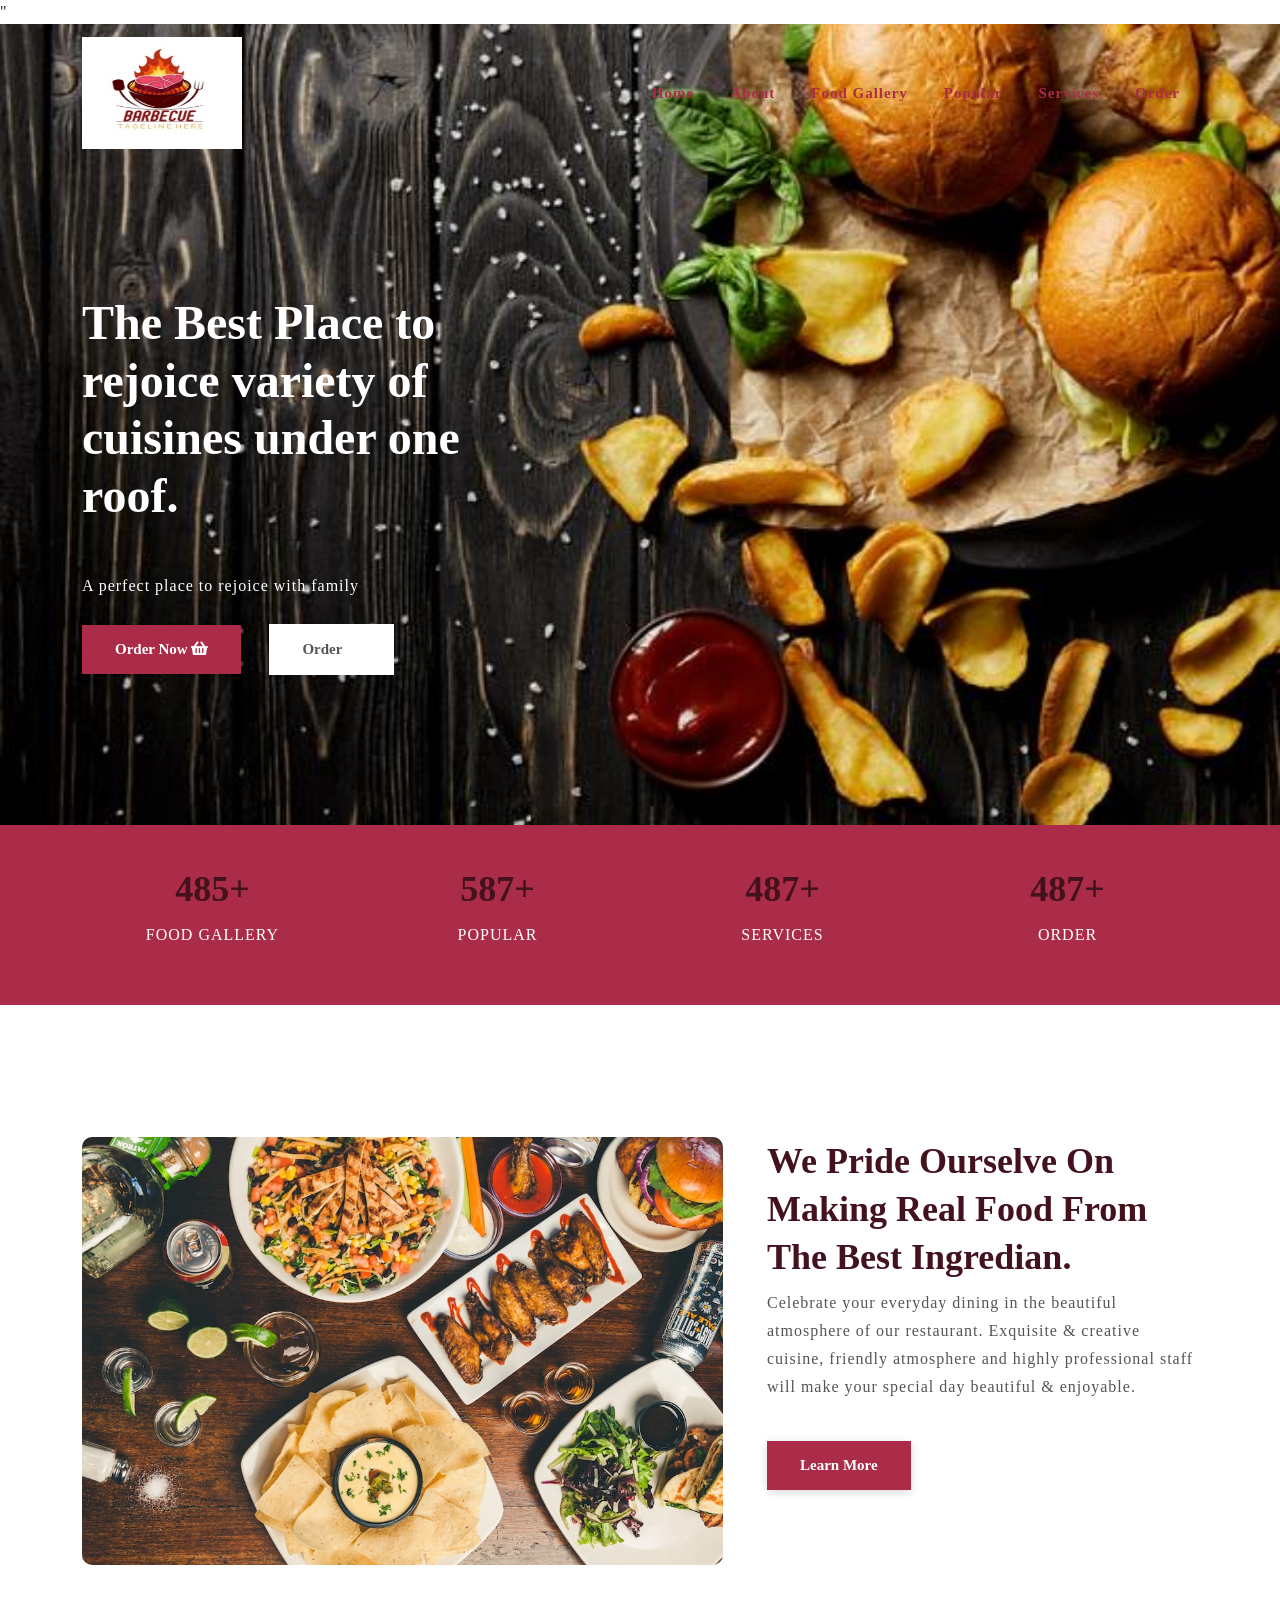
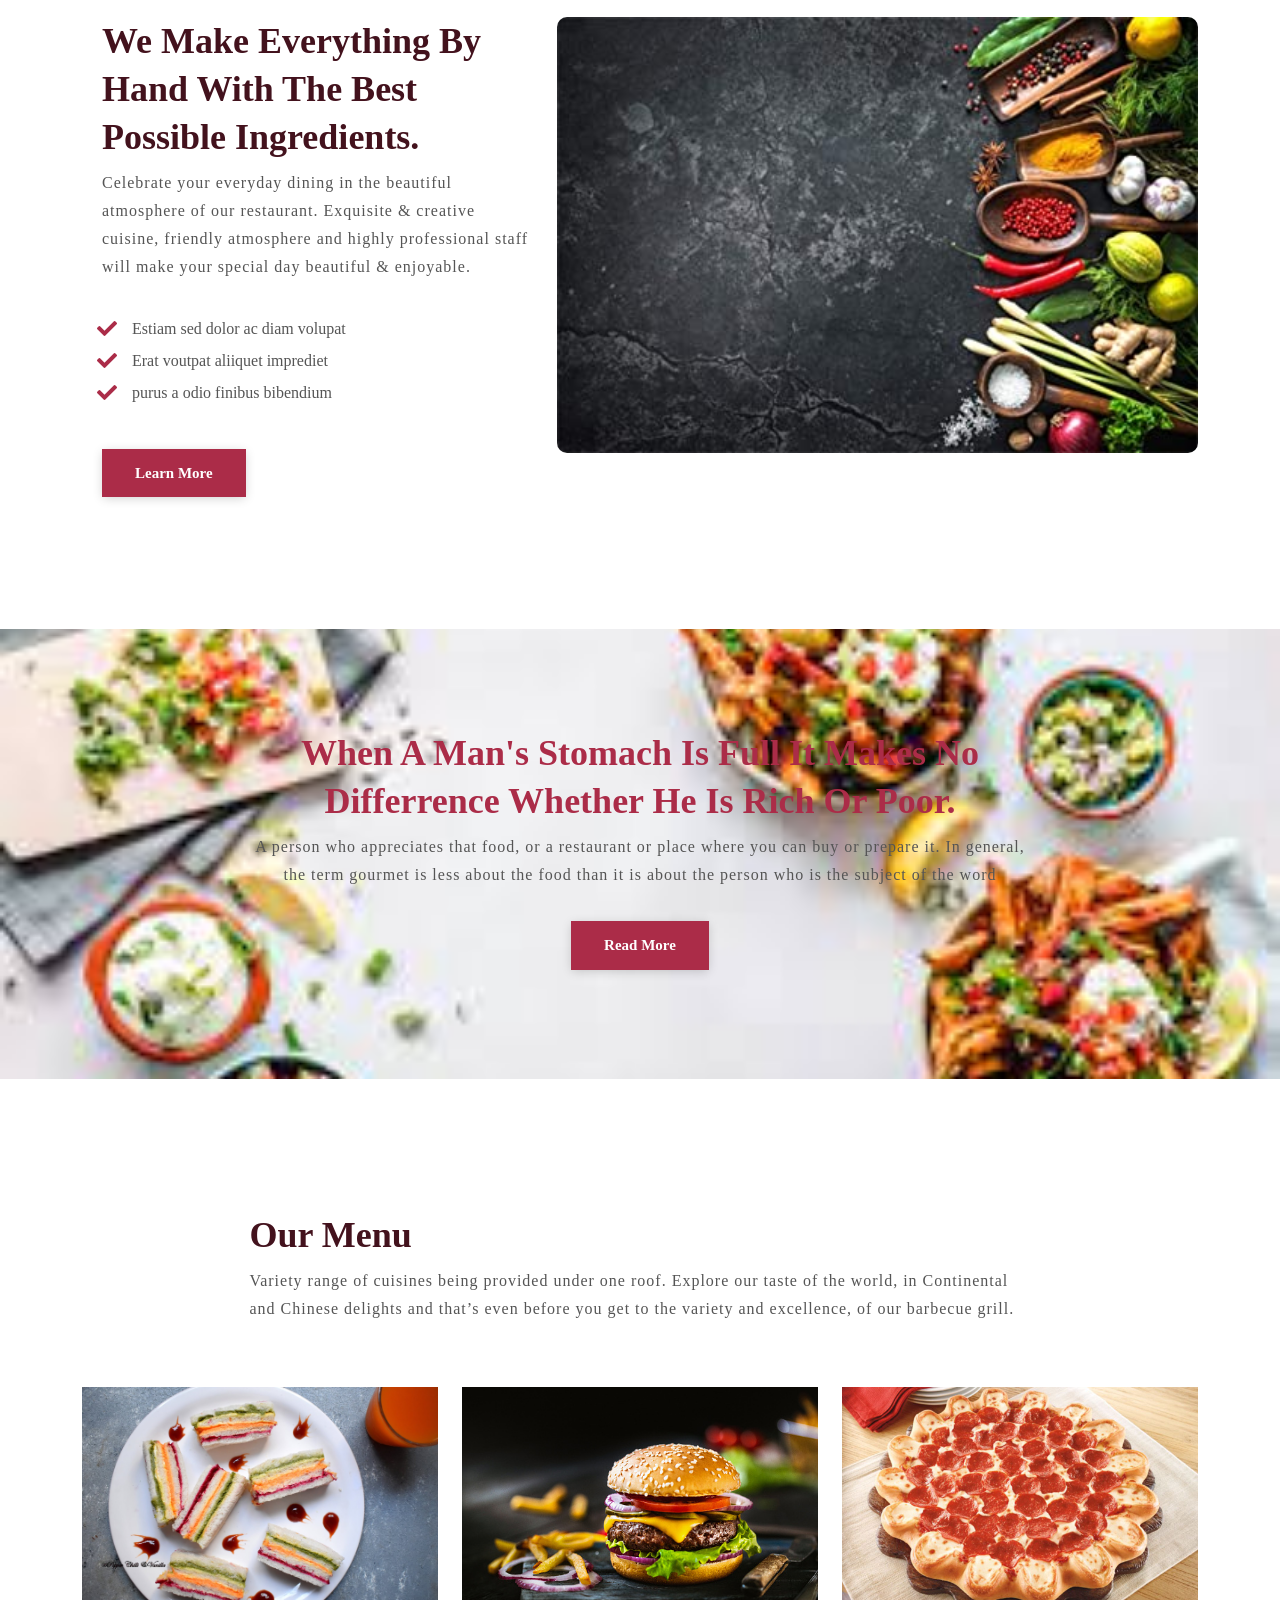
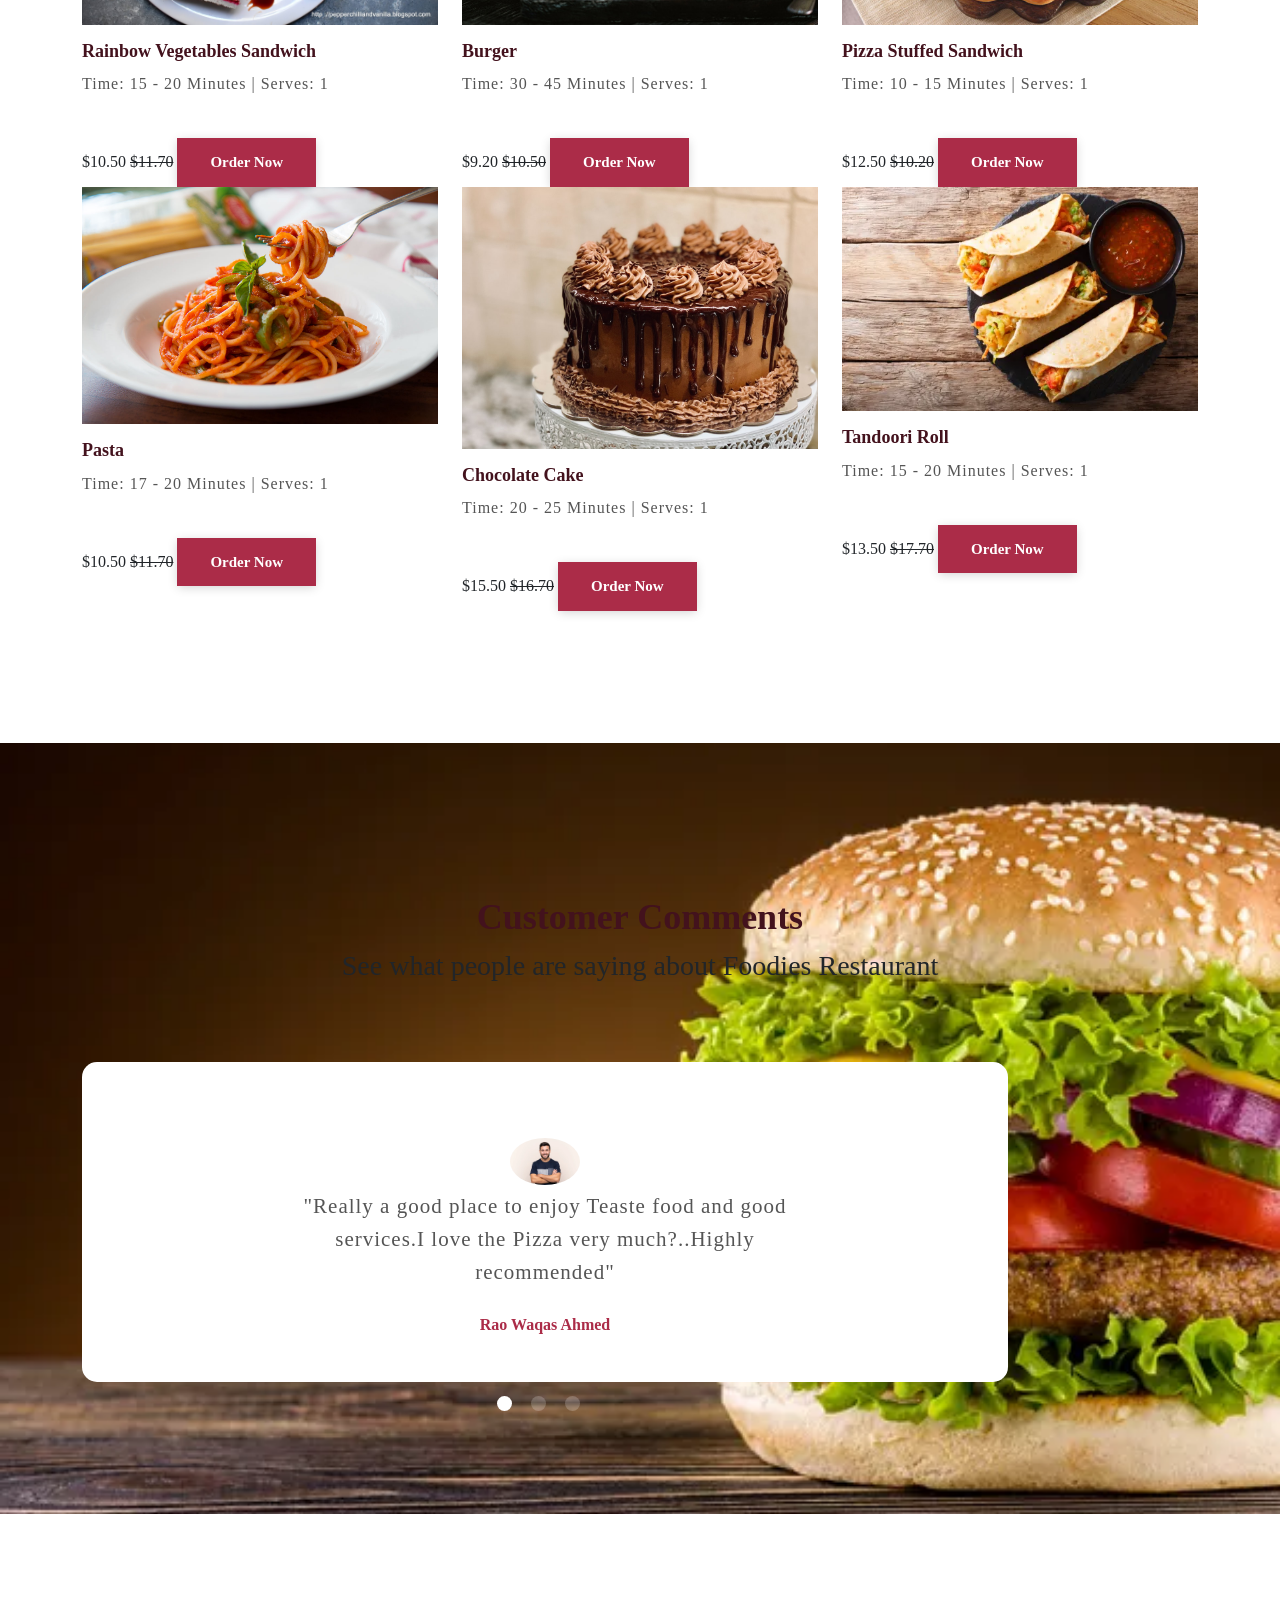
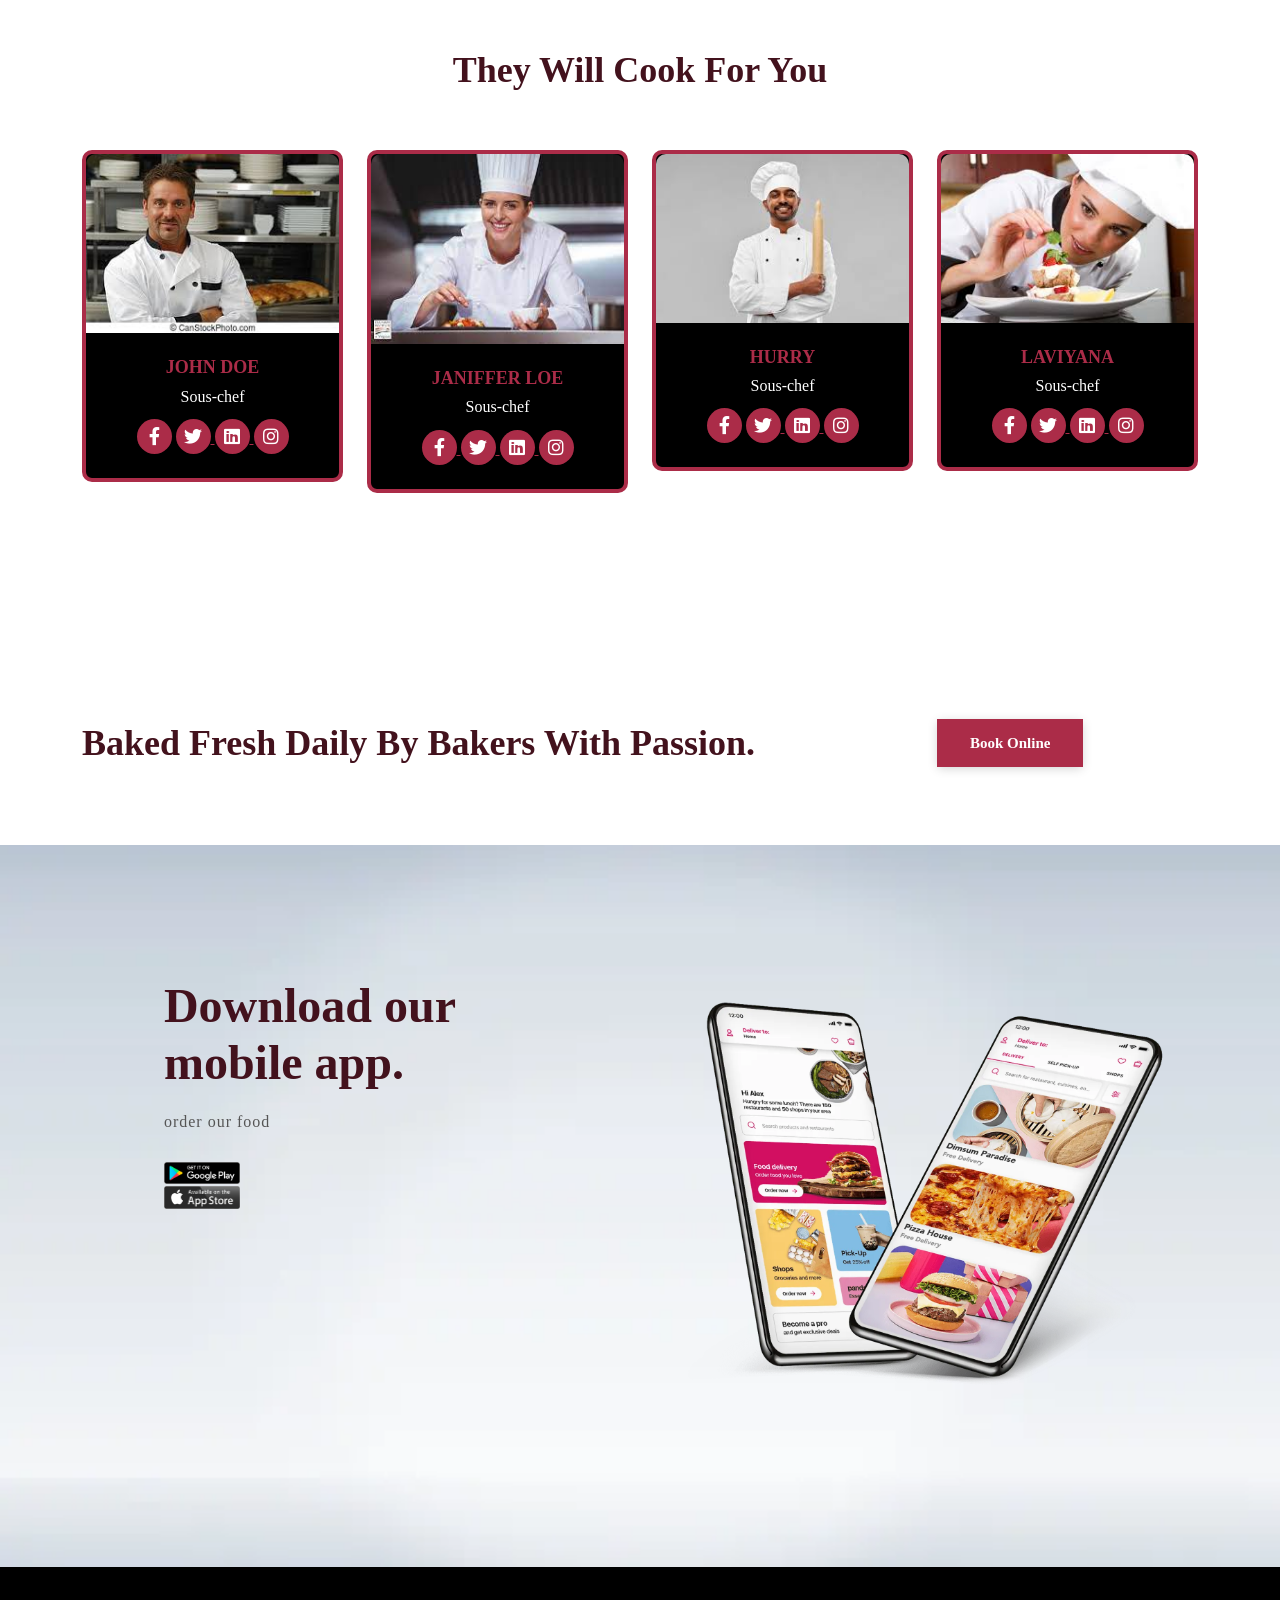
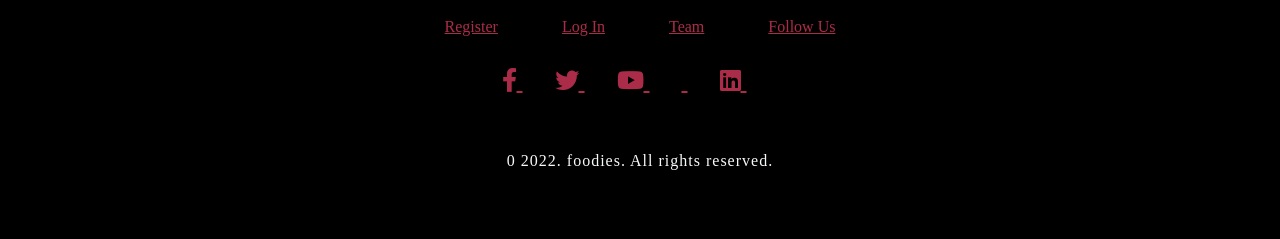
==== index.html @ d0407cc8 "Add files via upload" ====
<!DOCTYPE html>
<html lang="en">
<head>
    <meta charset="UTF-8">
    <meta name="viewport" content="width=device-width, initial-scale=1.0">
    <meta http-equiv="X-UA-Compatible" content="IE=edge">
    <meta name="Description" content="Enter your description here" />
    <title>resturant
    </title>

    <!--bootstrap cdn link-->
    <link href="https://cdn.jsdelivr.net/npm/bootstrap@5.0.2/dist/css/bootstrap.min.css" rel="stylesheet" >

   <link href=" https://cdnjs.cloudflare.com/ajax/libs/font-awesome/5.15.3/css/all.min.css">

   <link rel="stylesheet" href="https://cdnjs.cloudflare.com/ajax/libs/font-awesome/5.15.4/css/all.min.css" integrity="sha512-1ycn6IcaQQ40/MKBW2W4Rhis/DbILU74C1vSrLJxCq57o941Ym01SwNsOMqvEBFlcgUa6xLiPY/NS5R+E6ztJQ==" crossorigin="anonymous" referrerpolicy="no-referrer" />"

   <!---css link-->
   <link rel="stylesheet" href="style1.css">
   <link rel="stylesheet" href="responsive.css">
</head>
<body>
    <!--header design-->
<header>
    <nav class="navbar navbar-expand-lg navigation-wrap">
        <div class="container">
          <a class="navbar-brand" href="#"><img src="./images/bar.logo.jpg" class="img-fluid"></a>
          <button class="navbar-toggler" type="button" data-bs-toggle="collapse" data-bs-target="#navbarNav" aria-controls="navbarNav" aria-expanded="false" aria-label="Toggle navigation">
          <!----  <span class="navbar-toggler-icon"></span>-->
          <i class="fas fa-stream"></i>
          </button>
          <div class="collapse navbar-collapse" id="navbarText">
            <ul class="navbar-nav ms-auto mb-lg-0">
              <li class="nav-item">
                <a class="nav-link active" aria-current="page" href="#home">Home</a>
              </li>

              <li class="nav-item">
                <a class="nav-link" href="./about.html">About</a>
              </li>

              <li class="nav-item">
                <a class="nav-link" href="./myProject/index4.html">Food Gallery</a>
              </li>
              
              <li class="nav-item">
                <a class="nav-link" href="./myProject/speciality.html">Popular</a>
              </li>
              <li class="nav-item">
                <a class="nav-link" href="./myProject/index5.html">Services</a>
              </li>

              <li class="nav-item">
                <a class="nav-link" href="./myProject/contact.html">Order</a>
              </li>

              <!--<li>
                <button class="main-btn">1200 345 123</button>
              </li>--->
            </ul>
          </div>
        </div>
      </nav>
</header>

<!--sectiom-1 top-banner-->
<section id="home">
  <div class="container-fluid px-0 top-banner">
    <div class="container">
      <div class="row">
        <div class="col-lg-5 col-md-6">
          <h1 style="color: white;">The Best Place to rejoice variety of cuisines under one roof.
          </h1>
          <p style="color: white;">A perfect place to rejoice with family

          </p>
          
          <div class="mt-4">
            <button class="main-btn">Order now <i class="fas fa-shopping-basket"></i></button>
            <button class="white-btn ms-lg-4 mt-lg-0 mt-4">order <i class="far fa-angle-right"></i></button>
          </div>
        </div>
      </div>
    </div>

  </div>
</section>

<!--section-2 counter-->
<section id="counter">
  <section class="counter-section">
    <div class="container">
      <div class="row text-center">
        <div class="col-md-3 mb-lg-0 mb-md-0 mb-5">
          <h2>
            <span id="count1"></span>+
          </h2>
          <p>FOOD GALLERY</p>
        </div>

        <div class="col-md-3 mb-lg-0 mb-md-0 mb-5">
          <h2>
            <span id="count2"></span>+
          </h2>
          <p>POPULAR</p>
        </div>

        <div class="col-md-3 mb-lg-0 mb-md-0 mb-5">
          <h2>
            <span id="count3"></span>+
          </h2>
          <p>SERVICES</p>
        </div>

        <div class="col-md-3 mb-lg-0 mb-md-0 mb-5">
          <h2>
            <span id="count4"></span>+
          </h2>
          <p>ORDER</p>
        </div>

      </div>
    </div>
  </section>
</section>

<!--section-3 about-->
<section id="about">
  <div class="about-section wrapper">
    <div class="container">
      <div class="row align-item-center">
        <div class="col-lg-7 col-md-12 mb-lg-0 mb-5">
          <div class="card border-0">
            <img src="./images/about.jpg" class="img-fluid">
          </div>
        </div>
        <div class="col-lg-5 col-md-12 text-sec">
          <h2>We pride ourselve on making real food from the best ingredian.</h2>
          <p>Celebrate your everyday dining in the beautiful atmosphere
            of our restaurant. Exquisite & creative cuisine, friendly atmosphere and highly professional staff will make your special day beautiful & enjoyable.</p>
          <button class="main-btn mt-4">Learn more</button>
        </div>
      </div>
    </div>
    <div class="container food-type">
      <div class="row align-item-centre">
        <div class="col-lg-5 col-md-12 text-sec mb-lg-0 mb-5">
          <h2>We make everything by hand with the best possible ingredients.</h2>
          <p>Celebrate your everyday dining in the beautiful atmosphere
            of our restaurant. Exquisite & creative cuisine, friendly atmosphere and highly professional staff will make your special day beautiful & enjoyable.</p>

          <ul class="list-unstyled py-3">
            <li>Estiam sed dolor ac diam volupat</li>
            <li>Erat voutpat aliiquet imprediet</li>
            <li>purus a odio finibus bibendium</li>
          </ul>
          <button class="main-btn mt-4">Learn More</button>
        </div>
        <div class="col-lg-7 col-md-12">
          <div class="card border-0">
            <img src="./images/black.jpeg" class="img-fluid">
          </div>
        </div>
      </div>
    </div>
  </div>
</section>

<!--section 3 story-->
<section id="story">
  <div class="story-section">
    <div class="container">
      <div class="row">
        <div class="col-sm-12">
          <div class="text-content">
            <h2>When a man's stomach is full it makes no differrence whether he is rich or poor.</h2>
            <p> A person who appreciates that food, or a restaurant or place where you can buy or prepare it. In general, the term gourmet is less about the food than it is about the person who is the subject of the word</p>
            <button class="main-btn mt-3">Read More</button>
          </div>
        </div>
      </div>
    </div>
  </div>
</section>

<!-----section 4 explore food------>
<section id="explore-food">
  <div class="explore-food wrapper">
    <div class="container">
      <div class="row">
        <div class="col-sm-12">
          <div class="text-content text-centre">
            <h2>Our Menu</h2>
            <p>Variety range of cuisines being provided under one roof. Explore our taste of the world, in Continental and Chinese delights and that’s even before you get to the variety and excellence, of our barbecue grill.</p>
          </div>
        </div>
      </div>
      <div class="row pt-5">
        <div class="col-lg-4 col-md-6 mb-lg-0 mb-5">
          <img src="./images/san3.JPG" class="img-fluid">
          <div class="pt-3">
            <h4>Rainbow vegetables Sandwich</h4>
            <p>Time: 15 - 20 Minutes | Serves: 1</p>
            <span>$10.50 <del>$11.70</del></span>
            <button class="mt-4 main-btn">Order Now</button>
          </div>
        </div>
        <div class="col-lg-4 col-md-6 mb-lg-0 mb-5">
          <img src="./images/bur2.jpeg" class="img-fluid">
          <div class="pt-3">
            <h4>Burger</h4>
            <p>Time: 30 - 45 Minutes | Serves: 1</p>
            <span>$9.20 <del>$10.50</del></span>
            <button class="mt-4 main-btn">Order Now</button>
          </div>
        </div>
        
        <div class="col-lg-4 col-md-6 mb-lg-0 mb-5">
          <img src="./images/pizza.jpg" class="img-fluid">
          <div class="pt-3">
            <h4> Pizza Stuffed Sandwich</h4>
            <p>Time: 10 - 15 Minutes | Serves: 1</p>
            <span>$12.50 <del>$10.20</del></span>
            <button class="mt-4 main-btn">Order Now</button>
          </div>
        </div>
        <br><br>
        <div class="col-lg-4 col-md-6 mb-lg-0 mb-5">
          <img src="./images/fork.jpg" class="img-fluid">
          <div class="pt-3">
            <h4>Pasta</h4>
            <p>Time: 17 - 20 Minutes | Serves: 1</p>
            <span>$10.50 <del>$11.70</del></span>
            <button class="mt-4 main-btn">Order Now</button>
          </div>
        </div>

        <div class="col-lg-4 col-md-6 mb-lg-0 mb-5">
          <img src="./images/cake.jpg" class="img-fluid">
          <div class="pt-3">
            <h4>Chocolate Cake</h4>
            <p>Time: 20 - 25 Minutes | Serves: 1</p>
            <span>$15.50 <del>$16.70</del></span>
            <button class="mt-4 main-btn">Order Now</button>
          </div>
        </div>

        <div class="col-lg-4 col-md-6 mb-lg-0 mb-5">
          <img src="./images/roll3.webp" class="img-fluid">
          <div class="pt-3">
            <h4>Tandoori roll </h4>
            <p>Time: 15 - 20 Minutes | Serves: 1</p>
            <span>$13.50 <del>$17.70</del></span>
            <button class="mt-4 main-btn">Order Now</button>
          </div>
        </div>
      </div>
    

      
    </div>
  </div>
</section>
<!-----section 5 testiomonial-->
<section id="testimonial">
  <div class="wrapper testimonial-section">
    <div class="container">
      <div class="row justify-content-centre">
        <div class="col-sm-12 text-centre pb-4">
          <h2>Customer Comments</h2>
          <h3>See what people are saying about Foodies Restaurant</h3>
        </div>
        <div class="col-sm-12 col-lg-10">
          <div id="carouselExampleIndicators" class="carousel slide" data-bs-ride="carousel">
            <div class="carousel-indicators">
              <button type="button" data-bs-target="#carouselExampleIndicators" data-bs-slide-to="0" class="active" aria-current="true" aria-label="Slide 1"></button>
              <button type="button" data-bs-target="#carouselExampleIndicators" data-bs-slide-to="1" aria-label="Slide 2"></button>
              <button type="button" data-bs-target="#carouselExampleIndicators" data-bs-slide-to="2" aria-label="Slide 3"></button>
            </div>
            <div class="carousel-inner">
              <div class="carousel-item active">
                <div class="carousel-caption">
                  <img src="./images/man.WEBP" class="img-fluid">
                  <p>"Really a good place to enjoy Teaste food and good services.I love the Pizza very much?..Highly recommended"</p>
                  <h5>Rao Waqas Ahmed</h5>
                </div>
               </div>
              <div class="carousel-item">
                <div class="carousel-caption">
                  <img src="./images/girl.webp" class="img-fluid">
                  <p>"Amazing food and texture,percfectly cooked,juicy,tender,perfect mix of spices. Whatever u order it meets up the expectations, services is outstanding "</p>
                  <h5>Sana Jameel</h5>
                </div> 
              </div>
              <div class="carousel-item">
                <div class="carousel-caption">
                  <img src="./images/girl2.webp" class="img-fluid">
                  <p>"Really a good place to enjoy Teaste food and good services.I love the Burger very much"</p>
                  <h5>Johnthan Doe </h5>
                </div>
              </div>
            </div>
            
          </div>
        </div>
      </div>
    </div>

  </div>
</section>

<!-----section 6  our chef --------->
<section id="team">
  <div class="team wrapper">
    <div class="container">
      <div class="row">
        <div class="col-sm-12 text-center pb-5">
          <h2>They will cook for you</h2>
        </div>
        <div class="col-xl-3 col-sm-6 mb-4">
          <div class="card">
            <img src="./images/chefm1.jpg" class="img-fluid">
            <div class="team-caption py-4 px-2">
              <h4>John Doe</h4>
              <h6>Sous-chef</h6>
            
              <div class="social-icons">
                <a href="#"><i class="fab fa-facebook-f"></i></a>
                <a href="#"><i class="fab fa-twitter"></i> </a>
                <a href="#"><i class="fab fa-linkedin"></i> </a>
                <a href="#"><i class="fab fa-instagram"></i> </a>
                  </div>
            </div>
          </div>
        </div>
        <div class="col-xl-3 col-sm-6 mb-4">
          <div class="card">
            <img src="./images/chefg1.jpg" class="img-fluid">
            <div class="team-caption py-4 px-2">
              <h4>Janiffer Loe</h4>
              <h6>Sous-chef</h6>
             <!---- <p>he is best chef in the world </p>-->
              <div class="social-icons">
                <a href="#"><i class="fab fa-facebook-f"></i> </a>
                <a href="#"><i class="fab fa-twitter"></i> </a>
                <a href="#"><i class="fab fa-linkedin"></i> </a>
                <a href="#"><i class="fab fa-instagram"></i> </a>
              </div>
            </div>
          </div>
        </div>
        <div class="col-xl-3 col-sm-6 mb-4">
          <div class="card">
            <img src="./images/checf4.jpg" class="img-fluid">
            <div class="team-caption py-4 px-2">
              <h4>Hurry </h4>
              <h6>Sous-chef</h6>
             <!---- <p>he is best chef in the world </p>-->
              <div class="social-icons">
                <a href="#"><i class="fab fa-facebook-f"></i></a>
                <a href="#"><i class="fab fa-twitter"></i> </a>
                <a href="#"><i class="fab fa-linkedin"></i> </a>
                <a href="#"><i class="fab fa-instagram"></i> </a>
              </div>
            </div>
          </div>
        </div>
        <div class="col-xl-3 col-sm-6 mb-4">
          <div class="card">
            <img src="./images/chefg2.jpg" class="img-fluid">
            <div class="team-caption py-4 px-2">
              <h4>Laviyana</h4>
              <h6>Sous-chef</h6>
            <!----  <p>he is best chef in the world </p>-->
              <div class="social-icons">
                <a href="#"><i class="fab fa-facebook-f"></i></a>
                <a href="#"><i class="fab fa-twitter"></i> </a>
                <a href="#"><i class="fab fa-linkedin"></i> </a>
                <a href="#"><i class="fab fa-instagram"></i> </a>
              </div>
            </div>
          </div>
        </div>
 
      </div>
    </div>
  </div>
</section>

<!--section 7 book-food-->
<section id="book-food">
  <div class="book-food">
    <div class="container book-food-text">
      <div class="row text-centre">
        <div class="col-lg-9 col-md-12">
          <h2>Baked fresh daily by bakers with passion.</h2>
        </div>
        <div class="col-lg-3 col-md-12 mt-lg-0 mt-4">
          <button class="main-btn">Book online</button>
        </div>
      </div>
    </div>
  </div>
</section>

<!---section 8 download-app-->
<section id="download-app">
  <div class="download-app wrapper">
    <div class="container">
      <div class="row align-items-centre">
        <div class="col-md-6 mb-4 order-2 order-lg-1">
          <div class="text-content">
            <h1 class="mb-3">Download our mobile app.</h1>
            <p>order our food </p>
            <div class="d-flex flex-wrap mt-4">
              <a href="#"><img src="./images/google.webp" class="me-3" width="20%"></a>
              <a href="#"><img src="./images/apple.png" class="me-3" width="20%"></a>
            </div>
          </div>
        </div>
        <div class="col-md-6 mb-4 order-1 order-lg-2">
          <img src="./images/mobile 2.webp" class="img-fluid">
        </div>
      </div>
    </div>
  </div>
</section>

<!---section 9 footer-->
<footer id="footer">
  <div class="footer py-5">
    <div class="container">
      <div class="col-md-12 text-centre">
        <a href="#" class="footer-link">Register</a>
        <a href="#" class="footer-link">Log In</a>
         <a href="#" class="footer-link">Team</a>
        <a href="#" class="footer-link">Follow Us</a>

        <div class="footer-social pt-4 text-centre">
          <a href="#"><i class="fab fa-facebook-f"></i> </a>
          <a href="#"><i class="fab fa-twitter"></i> </a>
          <a href="#"><i class="fab fa-youtube"></i> </a>
          <a href="#"><i class="fab fa-dribble"></i> </a>
          <a href="#"><i class="fab fa-linkedin"></i> </a>
          <a href="#"><i class="fab fa-istagram"></i> </a>
        </div>
      </div>
      <div class="col-ms-12">
        <div class="text-centre pt-5">
          <p class="text-light">0 2022. foodies. All rights reserved.</p>
        </div>
      </div>
    </div>
  </div>
</footer>
    <script src="https://cdn.jsdelivr.net/npm/@popperjs/core@2.9.2/dist/umd/popper.min.js" ></script>
<script src="https://cdn.jsdelivr.net/npm/bootstrap@5.0.2/dist/js/bootstrap.min.js" ></script>

<script src="style1.js"></script>
    
</body>
</html>
---- style1.css ----
@import url("link href =https://fonts.googleapis.com/css2?family=Montserrat:ital,wght@0,400;0,500;1,100;1,200;1,400;1,500&family=Poppins:ital,wght@0,100;0,200;0,300;0,400;0,500;0,700;0,800;1,100;1,200;1,300;1,400;1,500;1,600;1,700;1,800&family=Quintessential&family=Raleway:ital,wght@0,400;0,500;0,600;0,800;1,100;1,400;1,500;1,600&family=Roboto:ital,wght@0,300;0,500;1,100;1,300;1,500&family=The+Nautigal:wght@400;700&display=swap" rel="stylesheet">
);

*,
*:after,
*:before{
    -webkit-box-sizing: border-box;
    box-sizing: border-box;
    margin: 0;
    padding: 0;
}

:active,
:hover
:focus{
    outline: 0 !important;
    outline-offset: 0;
}

a,
a:hover{
    color: var(--primary-color) !important;
}

ul,
ol{
    margin: 0;
    padding: 0;
}

/*=========== variable define============*/
:root{
    --primary-color: #AB2C48;
    --second-color: #43121d;
    --third-color: #f98169;
    --white-color: #fff;
    --text-color: #555;
    --text-gray: #999;
    --black-color: #000;
    --primary-font:'Roboto', 'sans-serif';
    --second-font:'Quicksand', 'sans-serif';
    
}

html{
    scroll-behavior: smooth;
}

body{
    font-family: var(--primary-font);
    font-size: 100%;
    font-weight: 400;
}

/*
======================
custom scroll bar
======================
*/
::-webkit-scrollbar{
    width: 0.625rem;
}

::-webkit-scrollbar-track{
    background-color: #fff;
}

::-webkit-scrollbar-thumb{
    background: var(--primary-color);
}


/*
======================
custom css design
======================
*/

h1{
    font-size: 3rem;
    font-weight: 900;
    margin-bottom: 3rem;
    color: var(--second-color);
}

h2{
    font-weight: 700;
    font-size: 2.25rem;
    text-transform: capitalize;
    font-family: var(--second-font);
    color: var(--second-color);
    line-height: 3rem;
}

h4{
    color: var(--second-color);
    font-family: var(--second-font);
    text-transform: capitalize;
    font-size: 18px;
    font-weight: 800;
    margin-bottom: 0.5rem;
}

h5{
    color: var(--primary-color);
    text-transform: capitalize;
    font-family: var(--second-font);
    font-size: 1rem;
    font-weight: 700;
    margin-bottom: 0.5rem;
}

p{
    font-size: 1rem;
    color: var(--text-color);
    font-weight: 400;
    line-height: 1.75rem;
    letter-spacing: 1px;
}

.main-btn {
    display: inline-block !important;
    padding: 0.625rem 1.875rem;
    background-color: var(--primary-color);
    border: 0.1875rem solid var(--primary-color);
    color: var(--white-color);
    font-size: 0.9375rem;
    font-weight: 600;
    text-transform: capitalize;
    box-shadow: 0px 2px 10px -1px rgb(0 0 0 / 19%);
    -webkit-transition: all .4s ease-out 0s;
    -o-transition: all .4s ease-out 0s;
    -moz-transition: all .4s ease-out 0s;
    transition: all .4s ease-out 0s;
}

.white-btn {
    padding: 00.625rem 1.875rem;
    line-height: 25px;
    background-color: #fff;
    border: 0.1875rem solid white;
    color: var(--text-color);
    font-size: 00.9375rem;
    font-weight: 600;
    text-transform: capitalize;
    box-shadow: 0px 2px 10px -1px rgb(0 0 0 / 19%);
    -webkit-transition: all .4s ease-out 0s;
    -o-transition: all .4s ease-out 0s;
    -moz-transition: all .4s ease-out 0s;
    transition: all .4s ease-out 0s;

}

.main-btn:hover {
    background-color: transparent;
    color: var(--primary-color);
}


.white-btn:hover {
    background-color: transparent;
    color: var(--primary-color);
    border-color: #AB2C48;
}

.wrapper{
    padding-top: 8.25rem;
    padding-bottom: 8.25rem;
}

.text-content{
    width: 70%;
    margin: auto;
}

.counter-section h2,
.testimonial-section h2,
.book-food-text h2 {
    color-scheme: var(--white-color);
}

/*==========================
header design
============================
*/
.navigation-wrap{
    position: fixed;
    width: 100%;
    left: 0;
    z-index: 1000;
   -webkit-transition: all 0.3s ease-out;
    transition: all 0.3s ease-out;
}
.navigation-wrap .nav-item{
    padding: 0 0.625rem;
    transition: all 200ms linear;
}

.navbar-toggler:focus{
    outline: unset;
    border: unset;
    box-shadow: none;
}

.nav-link{
    font-size: 0.9375rem;
    font-weight: 600;
    text-transform: capitalize;
}

.nav-link{
    font-size: 0.9375rem;
    font-weight: 600;
    text-transform: capitalize;
    color: #AB2C48;
    letter-spacing: 1px;
}
.navigation-wrap .main-btn{
    padding: 0.3125rem;
    box-shadow: none;
    margin-left: 0.625rem;
}
.navigation-wrap .navbar-brand img{
    width: 10rem;
    height: 7rem;
}

/*change navbar stayling on scroll*/
.navigation-wrap.scroll-on{
    position: fixed;
    top: 0;
    left: 0;
    width: 100%;
    background: white;
    box-shadow: 0 0125rem 1.75rem 0 rgb(0,0,0,0.09);
    transition: all.15s ease-in-out 0s;
}

/*
***********************************
top-banner design
***********************************
*/
.top-banner{
    width: 100%;
    background: url(./images/black.jpg) no-repeat left;
    background-size: cover;
    padding: 16.875rem 0 9.375rem;
    animation: float 3s linear infinite

}
@keyframes float{
    0%, 100%{
        transform: translateY(0rem);
    }

    5%{
        transform: translateY(3rem);
    }
}

/*++++++++++++++++
counter design
++++++++++++++++++++
*/
.counter-section{
    background: var(--primary-color);
    padding: 2.5rem 0;
}
.counter-section p{
    color: var(--white-color);
    text-transform: uppercase;
}

/*
***********************************
about section
***********************************
*/

.about-section{
    background: var(--white-color);
}

.about-section .card,
.about-section .card img{
    border-radius:0.625rem;
}
.about-section .text-sec{
    padding-left: 2rem;
}

/*
==========================
food-type
==========================
*/
.food-type{
    padding-top: 3.25rem;
}
.food-type ul li{
    font-size: 1rem;
    color: var(--text-color);
    line-height: 32px;
    position: relative;
    margin-left: 30px;
}
.food-type ul li::before{
    position: absolute;
    left: -2.1875rem;
    color: #AB2C48;
    font-size: 1.25rem;
    font-family: "Font Awesome 5 Free";
    content: '\f00c';
    display: inline-block;
    padding-right: 3px;
    vertical-align: middle;
    font-weight: 900;
}
.story-section{
    width: 100%;
    height: 28.125rem;
    background: url('./images/story.jpg') no-repeat center;
    background-size: cover;
    padding-top: 100px;
    text-align: center;
}
.story-section h2{
    color: #AB2C48;
}

/*
===================
explore our food
===================
*/
.explore-food .card{
    border: none;
    background-color: transparent;
    border-radius: 0.9375rem;
}
.explore-food .card img{
    border-radius: 0.9375rem;
    object-fit: cover;
}
.explore-food .card span{
    display: block;
    font-size: 1.5rem;
    font-weight: 700;
    color: #AB2C48;
    padding-bottom: 1rem;
    border-bottom: 0.0625rem solid white;
}
.explore-food .card span del{
    color:var(--text-gray);
    margin-left: 0.5rem;
}

/* 
===================
testimonial section
===================
*/
.testimonial-section{
    background: url(./images/test.jpg) no-repeat center;
    background-size:cover ;
    padding-top: 150px;
    text-align: center;
}
.testimonial-section .carousel-item{
    margin-top: 3rem;
    padding: 10rem 3.125rem;
    background-color: #fff;
    border-radius: 0.9375rem;
    text-align: center;
}
.testimonial-section .carousel-caption img{
    max-width: 5rem;
    border-radius: 50%;
    padding: 00.3125rem;
    border: 125rem var(--primary-color);
}
.testimonial-section .carousel-item .carousel-caption p{
    font-size: 1.3125rem;
    line-height: 2.0625rem;
    padding:0 11% 0.625rem ;
}
.testimonial-section .carousel-indicators{
    bottom: -2.8125rem;
}
.testimonial-section .carousel-indicators button{
    width: 15px;
    height: 15px;
    outline: none;
    border-radius: 50%;
    border: none;
    margin-right: 1rem;
    opacity: 0.2;
}
.testimonial-section .carousel-indicators button.active{
    opacity: 1;
}

/*
=======================
team section
*/

.team .card{
    background-color: black;
    border-radius:0.625rem ;
    border: .25rem solid var(--primary-color);
    text-align: center;
}
.team .card img{
    border-radius: 0.625rem 0.625rem 0 0;

}
.team h4{
    color: #AB2C48;
    text-transform: uppercase;
}
.team h6{
    color: #fff;
}
.team p{
    color: #fff;
}
.team .social-icons i{
    font-size: 1.125rem;
    transition: 3s all ease;
    margin-top: .3125rem;
    background-color: #AB2C48;
    color: #fff!important;
    border-radius: 50%;
    width: 2.1875rem;
    height: 2.1875rem;
    line-height: 2.1875rem;
}
.team .social-icons i:hover{
    background-color: #fff;
    color: #AB2C48;
}
.team .card:hover{
    background-color: #AB2C48;
    text-decoration: none;
    box-shadow: 0 0 20px 0 rgba(108, 35, 35, 0.3)!important;
}
/*
=====================
book food
====================
*/
.book-food{
    width: 100%!important;
    background: url("./images/resturant.jpg");
    background-position: 0 4.4945rem;
    background-repeat: no-repeat;
    background-size: cover;
    background-attachment: fixed;
    padding: 4.375rem;
}

/*
=====================
download-app
*/
.download-app{
    width: 100%;
    background-image: url("./images/gray.webp");
    background-repeat: no-repeat;
    background-size: cover;
    background-position: center;
}

/*
====================
footer
====================
*/
.footer{
    background: #000;
    text-align: center;
}
.footer .footer-link{
    font-size: 1rem;
    color: #fff;
    padding: 0 1.875rem;
    text-align: center;
}
.footer a{
    font-size: 1.5rem;
    color: #fff;
    padding: 0 1rem;
    text-align: center;
}
---- responsive.css ----
@media (max-width:1024px){
    /* about action*/
}

@media (max-width: 991px){
    /*cuztom class*/
    .text-content{
        width: 100%;
    }

    /* navbar-brand */
    .navigation-wrap .navbar-brand img{
        height: 3.8125rem;
    }

    .navigation-wrap{
        text-align: center;
        background-color: white;
    }

    .navigation-wrap .nav-link{
        line-height: 1.875rem;
    }

    /* bannerDesign */
    .top-banner{
        padding: 9.375rem 0 9.375rem; 
    }
    /* carousel design */
.testimonial-section .carousel-item .carousel-caption p{
    padding: 0;

}


}


@media (max-width:767px){
    /*custom css */
    h1{
        font-size: 2.8rem;
    }
    h2{
        font-size: 2rem;
        line-height: 2.0625rem;
    }
    
    /*top banner */
    .top-banner{
        padding: 10.875rem 0 9.375rem;
    }



    /* story section*/
    .story-section{
        height: auto;
        padding: 3rem 0;
    }


    /* carousel design*/
    .testimonial-section .carousel-item{
        padding: 11rem 3.125rem;
    }



    /* */


    /* footer link */
    .footer .footer-link,
    .footer a i{
        padding: 0 0.7rem;
    }
}

@media (max-width:330px){
    /* carousel design */
    .testimonial-section .carousel-item{
        padding: 13rem 3.125rem;
    }
    
}
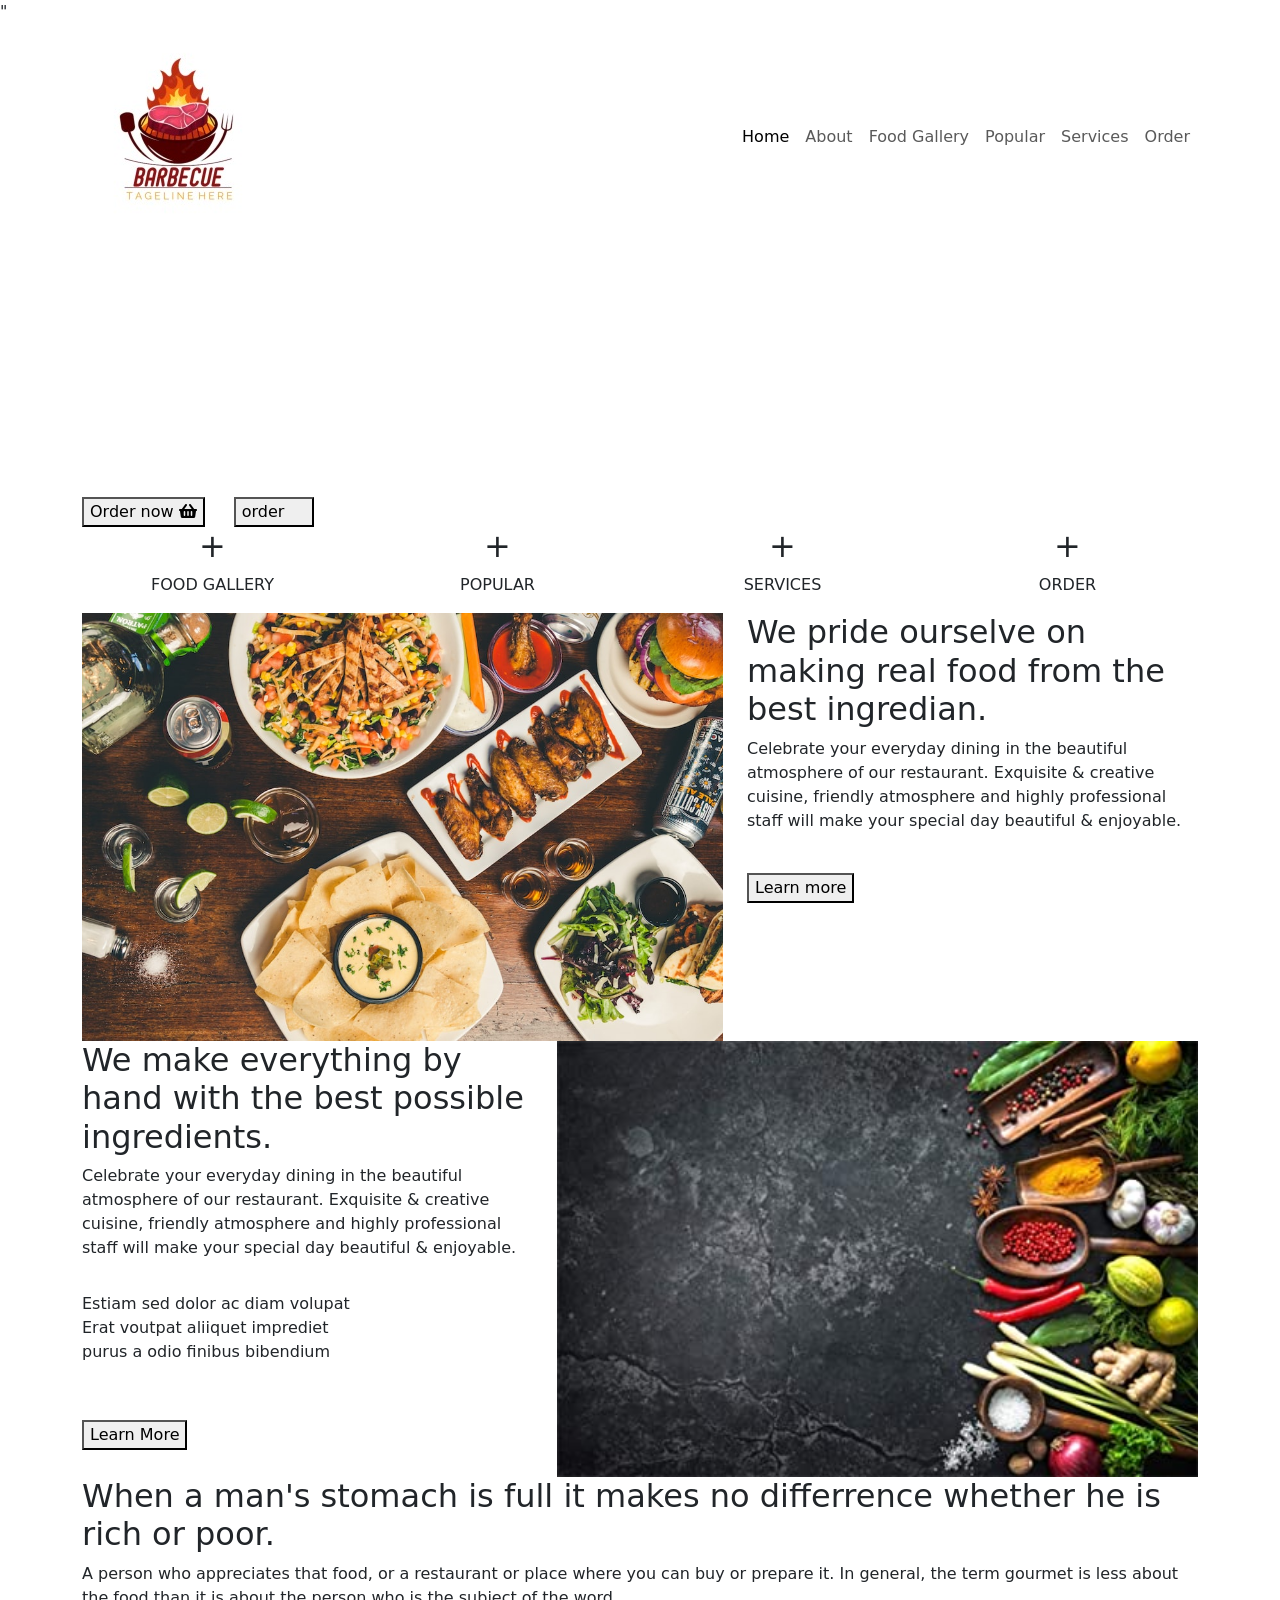
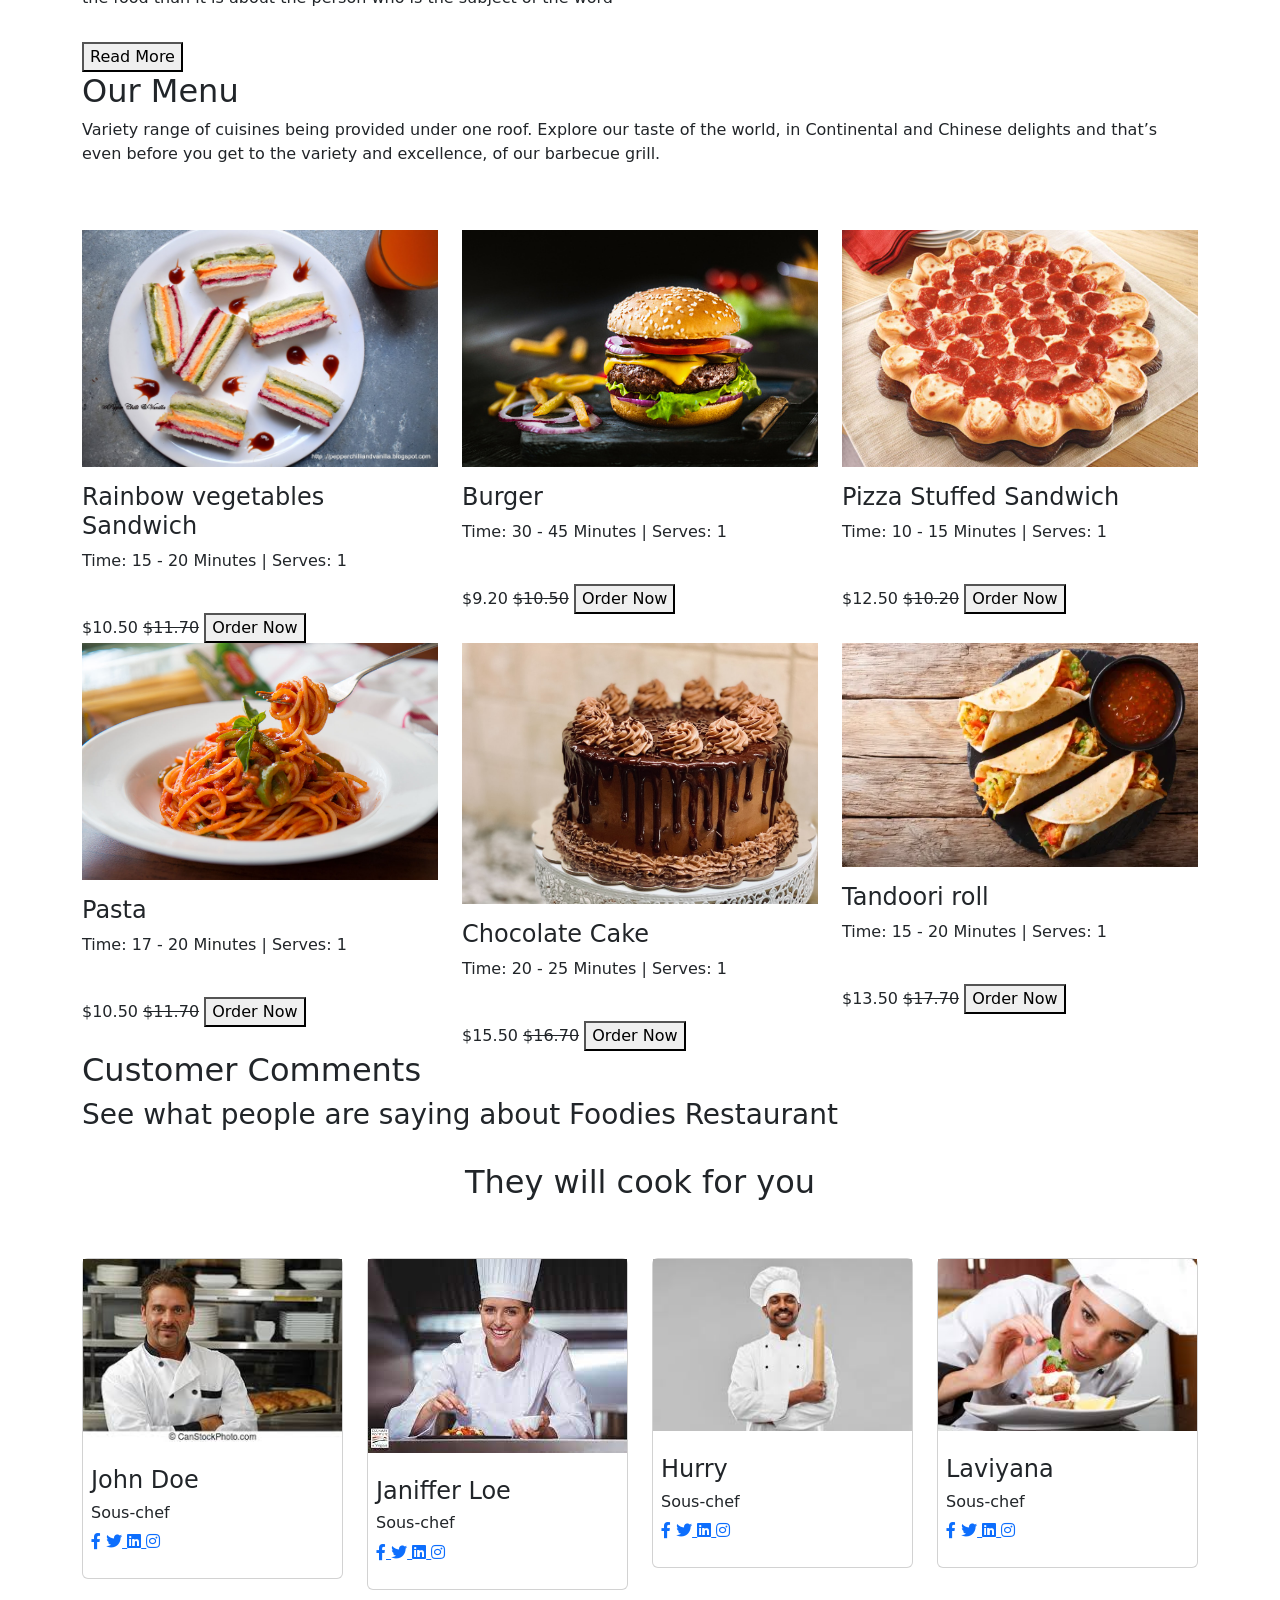
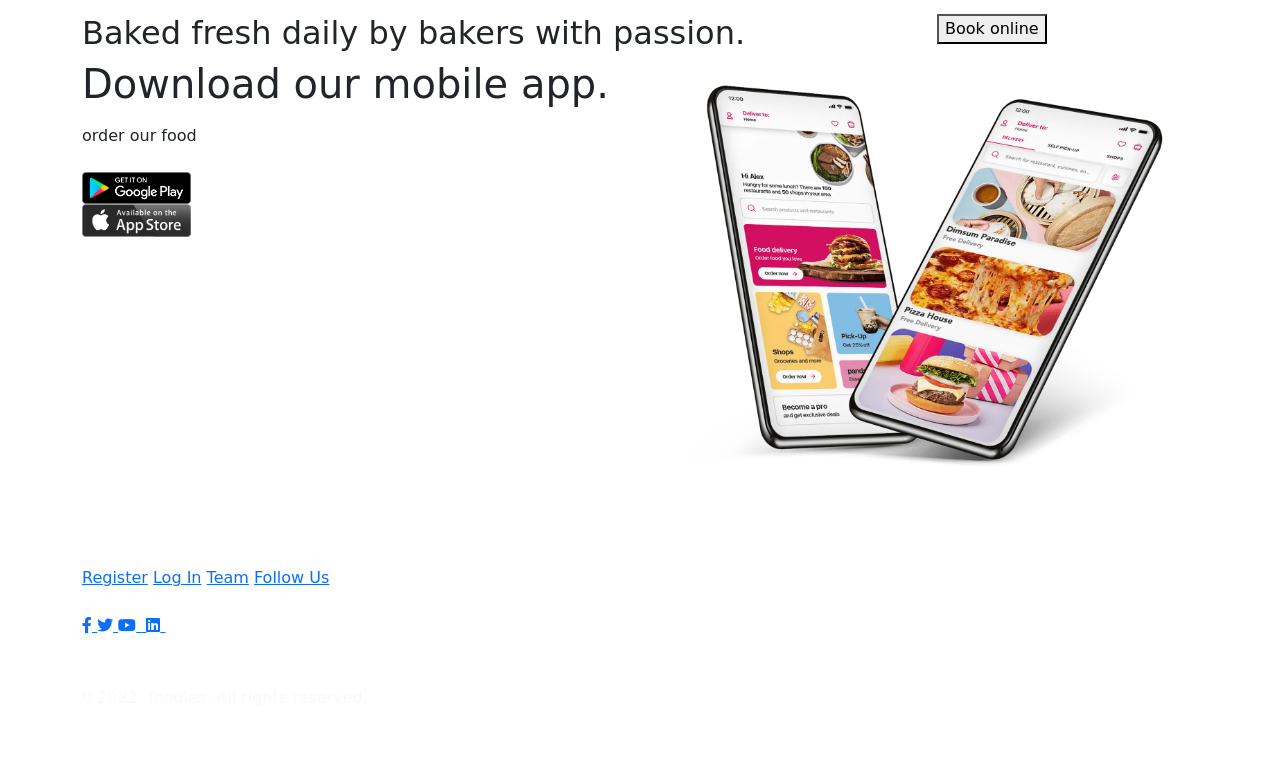
==== commit 6c90ae05: "Add files via upload" ====
--- a/index.html
+++ b/index.html
@@ -5,7 +5,7 @@
     <meta name="viewport" content="width=device-width, initial-scale=1.0">
     <meta http-equiv="X-UA-Compatible" content="IE=edge">
     <meta name="Description" content="Enter your description here" />
-    <title>resturant
+    <title>Food Break
     </title>
 
     <!--bootstrap cdn link-->
@@ -25,12 +25,12 @@
     <nav class="navbar navbar-expand-lg navigation-wrap">
         <div class="container">
           <a class="navbar-brand" href="#"><img src="./images/bar.logo.jpg" class="img-fluid"></a>
-          <button class="navbar-toggler" type="button" data-bs-toggle="collapse" data-bs-target="#navbarNav" aria-controls="navbarNav" aria-expanded="false" aria-label="Toggle navigation">
-          <!----  <span class="navbar-toggler-icon"></span>-->
-          <i class="fas fa-stream"></i>
+          <button class="navbar-toggler" type="button" data-bs-toggle="collapse" data-bs-target="#navbarText" aria-controls="navbarText" aria-expanded="false" aria-label="Toggle navigation">
+           <!---- <span class="navbar-toggler-icon"></span>-->
+          <i class="fas fa-stream navbar-toggler-icon"></i>
           </button>
           <div class="collapse navbar-collapse" id="navbarText">
-            <ul class="navbar-nav ms-auto mb-lg-0">
+            <ul class="navbar-nav ms-auto mb-2 mb-lg-0">
               <li class="nav-item">
                 <a class="nav-link active" aria-current="page" href="#home">Home</a>
               </li>
@@ -40,18 +40,18 @@
               </li>
 
               <li class="nav-item">
-                <a class="nav-link" href="./myProject/index4.html">Food Gallery</a>
+                <a class="nav-link" href="index4.html">Food Gallery</a>
               </li>
               
               <li class="nav-item">
-                <a class="nav-link" href="./myProject/speciality.html">Popular</a>
-              </li>
-              <li class="nav-item">
-                <a class="nav-link" href="./myProject/index5.html">Services</a>
-              </li>
-
-              <li class="nav-item">
-                <a class="nav-link" href="./myProject/contact.html">Order</a>
+                <a class="nav-link" href="speciality.html">Popular</a>
+              </li>
+              <li class="nav-item">
+                <a class="nav-link" href="index5.html">Services</a>
+              </li>
+
+              <li class="nav-item">
+                <a class="nav-link" href="contact.html">Order</a>
               </li>
 
               <!--<li>
@@ -147,7 +147,8 @@
         <div class="col-lg-5 col-md-12 text-sec mb-lg-0 mb-5">
           <h2>We make everything by hand with the best possible ingredients.</h2>
           <p>Celebrate your everyday dining in the beautiful atmosphere
-            of our restaurant. Exquisite & creative cuisine, friendly atmosphere and highly professional staff will make your special day beautiful & enjoyable.</p>
+            of our restaurant. Exquisite & creative cuisine, friendly atmosphere and highly
+             professional staff will make your special day beautiful & enjoyable.</p>
 
           <ul class="list-unstyled py-3">
             <li>Estiam sed dolor ac diam volupat</li>
